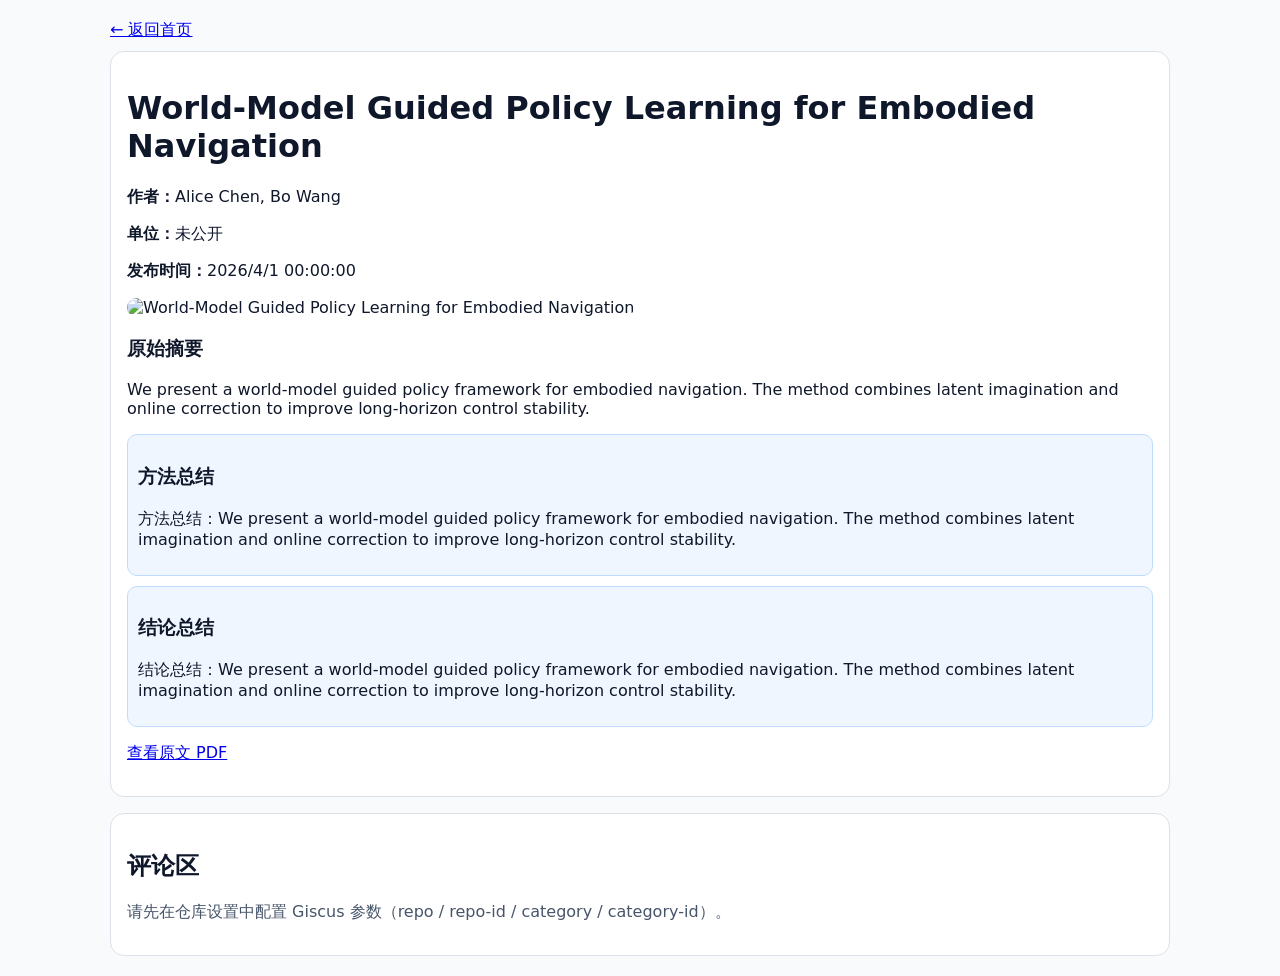
==== paper.html @ dae19d0a "feat: build arxiv daily digest pipeline and static site" ====
<!doctype html>
<html lang="zh-CN">
  <head>
    <meta charset="UTF-8" />
    <meta name="viewport" content="width=device-width, initial-scale=1" />
    <title>Paper Detail - Arxiv Daily Digest</title>
    <link rel="stylesheet" href="style.css" />
  </head>
  <body>
    <main class="container detail">
      <a href="./index.html">← 返回首页</a>
      <div id="paperDetail" class="paper-detail">加载中...</div>
      <section class="comments">
        <h2>评论区</h2>
        <p class="hint">请先在仓库设置中配置 Giscus 参数（repo / repo-id / category / category-id）。</p>
        <div id="giscus"></div>
      </section>
    </main>
    <script src="app.js"></script>
  </body>
</html>
---- style.css ----
:root {
  --bg: #f8fafc;
  --card: #ffffff;
  --line: #dbe2ea;
  --text: #0f172a;
  --muted: #475569;
  --accent: #2563eb;
}

* { box-sizing: border-box; }
body {
  margin: 0;
  font-family: Inter, system-ui, -apple-system, Segoe UI, sans-serif;
  background: var(--bg);
  color: var(--text);
}

.container {
  max-width: 1100px;
  margin: 0 auto;
  padding: 20px;
}

.hero {
  background: var(--card);
  border: 1px solid var(--line);
  border-radius: 14px;
  padding: 16px;
  margin-bottom: 14px;
}

.meta { color: var(--muted); }

.toolbar {
  display: flex;
  gap: 12px;
  margin-bottom: 16px;
}

select {
  margin-left: 6px;
  padding: 6px 8px;
  border: 1px solid var(--line);
  border-radius: 8px;
  background: #fff;
}

.paper-list {
  display: grid;
  gap: 12px;
  margin-bottom: 20px;
}

.paper-card {
  display: grid;
  grid-template-columns: 180px 1fr;
  background: var(--card);
  border: 1px solid var(--line);
  border-radius: 12px;
  overflow: hidden;
}

.cover {
  width: 100%;
  height: 100%;
  min-height: 140px;
  object-fit: cover;
  background: #e2e8f0;
}

.body { padding: 12px; }
.title { margin: 0 0 8px; font-size: 1rem; }
.aff, .summary { margin: 6px 0; color: var(--muted); }

.tags { display: flex; gap: 6px; flex-wrap: wrap; margin: 8px 0; }
.tag {
  background: #eff6ff;
  color: #1d4ed8;
  border: 1px solid #bfdbfe;
  border-radius: 999px;
  padding: 2px 8px;
  font-size: 12px;
}

.actions {
  display: flex;
  gap: 8px;
  align-items: center;
  flex-wrap: wrap;
}

.actions a, .actions button {
  border: 1px solid var(--line);
  border-radius: 8px;
  padding: 6px 10px;
  background: #fff;
  color: var(--text);
  text-decoration: none;
  cursor: pointer;
}

.actions .pdf-link { color: var(--accent); border-color: #bfdbfe; }

.paper-detail {
  background: #fff;
  border: 1px solid var(--line);
  border-radius: 14px;
  padding: 16px;
  margin-top: 10px;
}

.cover-detail {
  width: 100%;
  max-height: 360px;
  object-fit: cover;
  border-radius: 12px;
}

.highlight {
  background: #eff6ff;
  border: 1px solid #bfdbfe;
  border-radius: 10px;
  padding: 10px;
  margin: 10px 0;
}

.comments {
  margin-top: 16px;
  background: #fff;
  border: 1px solid var(--line);
  border-radius: 14px;
  padding: 16px;
}

.hint { color: var(--muted); }

@media (max-width: 760px) {
  .paper-card { grid-template-columns: 1fr; }
  .cover { max-height: 200px; }
  .toolbar { flex-direction: column; }
}
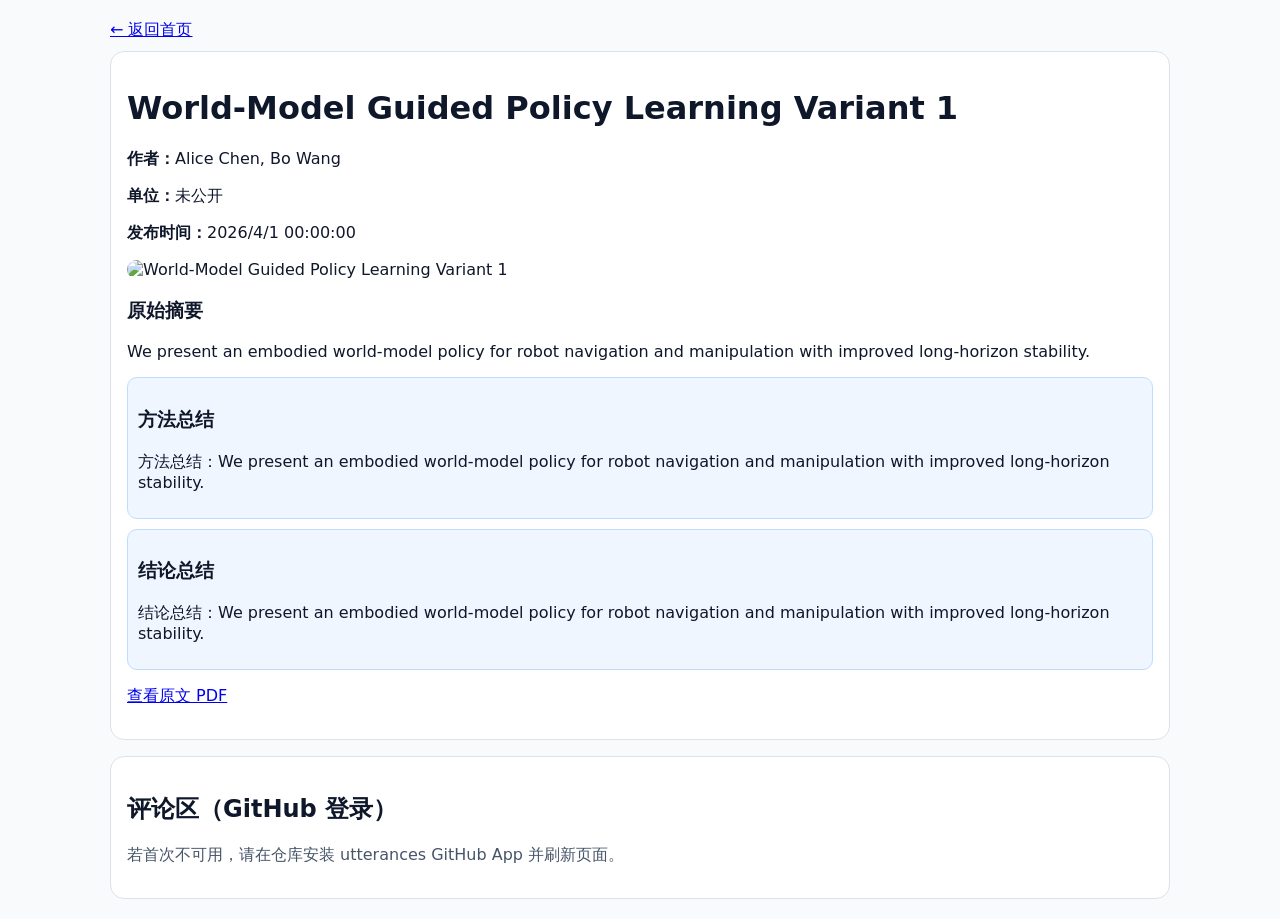
==== commit 2411965b: "fix: increase paper coverage and enable github-login comments" ====
--- a/paper.html
+++ b/paper.html
@@ -11,8 +11,8 @@
       <a href="./index.html">← 返回首页</a>
       <div id="paperDetail" class="paper-detail">加载中...</div>
       <section class="comments">
-        <h2>评论区</h2>
-        <p class="hint">请先在仓库设置中配置 Giscus 参数（repo / repo-id / category / category-id）。</p>
+        <h2>评论区（GitHub 登录）</h2>
+        <p class="hint">若首次不可用，请在仓库安装 utterances GitHub App 并刷新页面。</p>
         <div id="giscus"></div>
       </section>
     </main>
